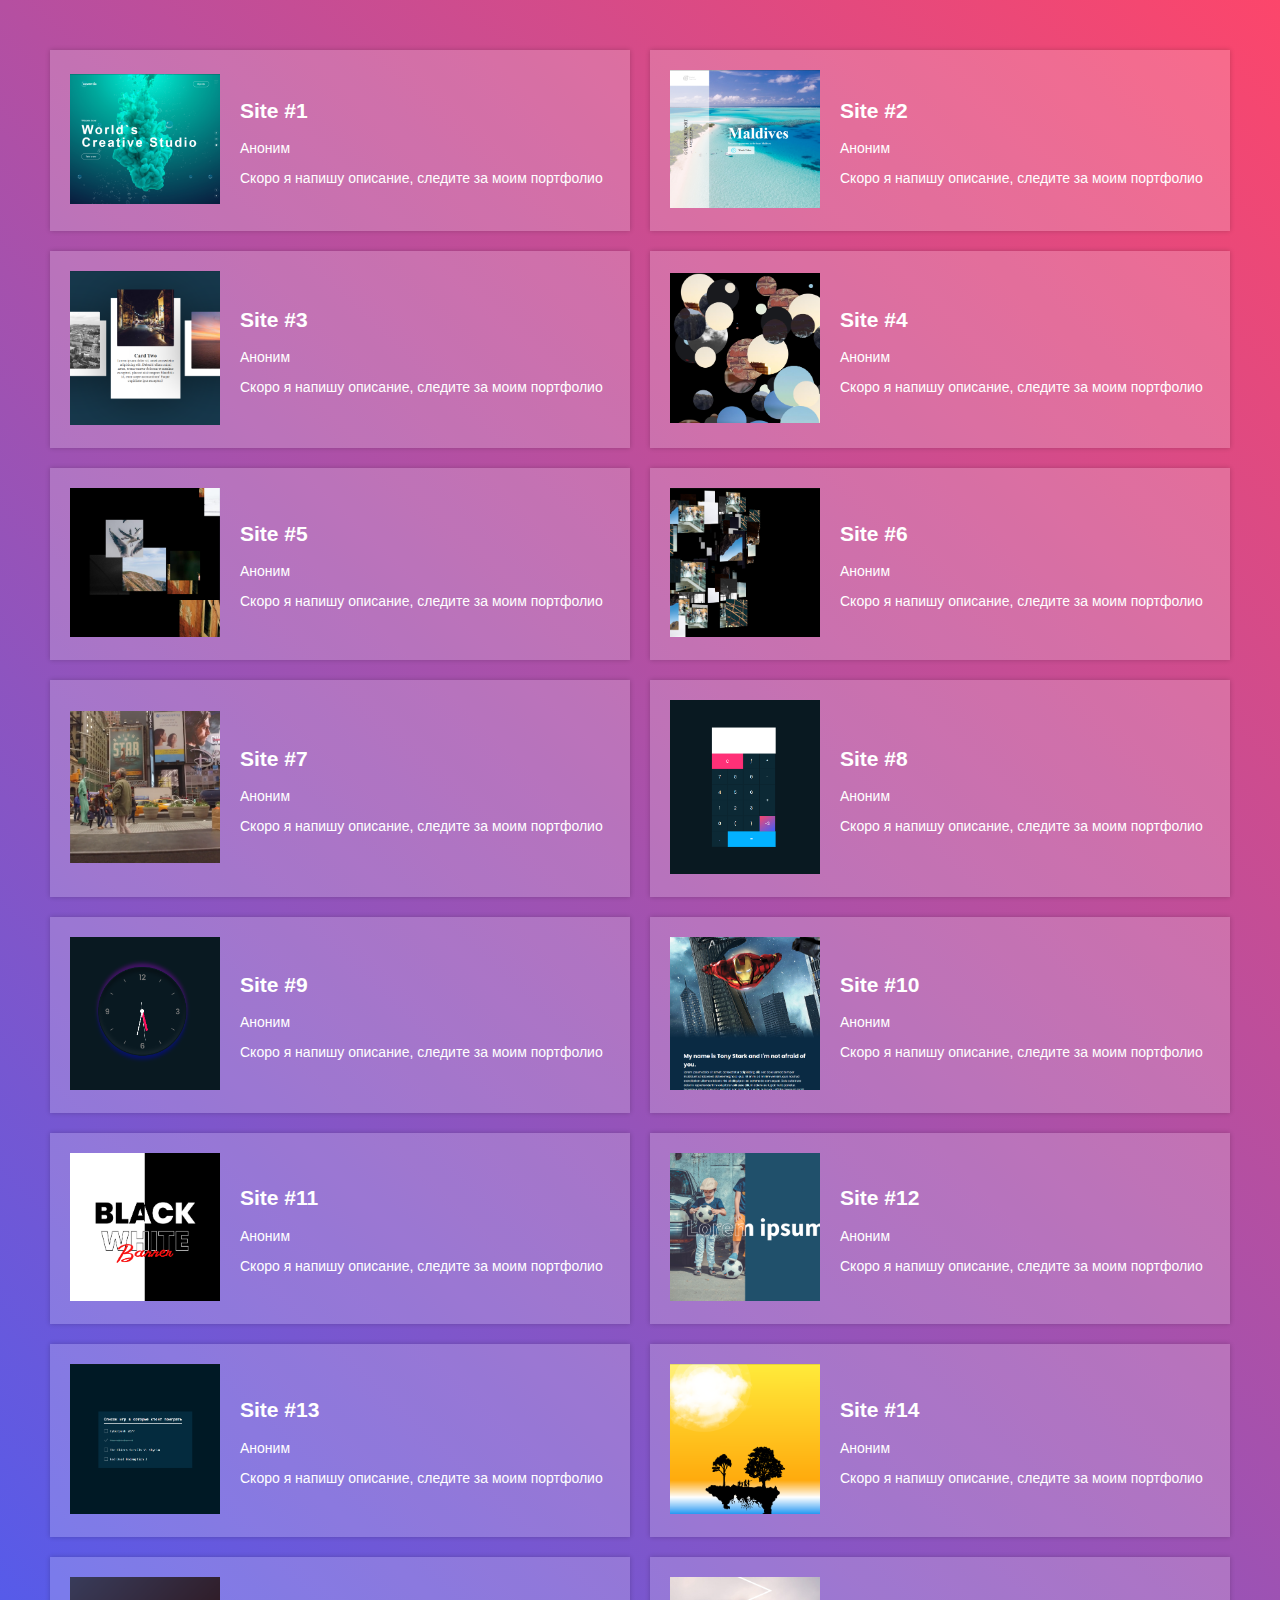
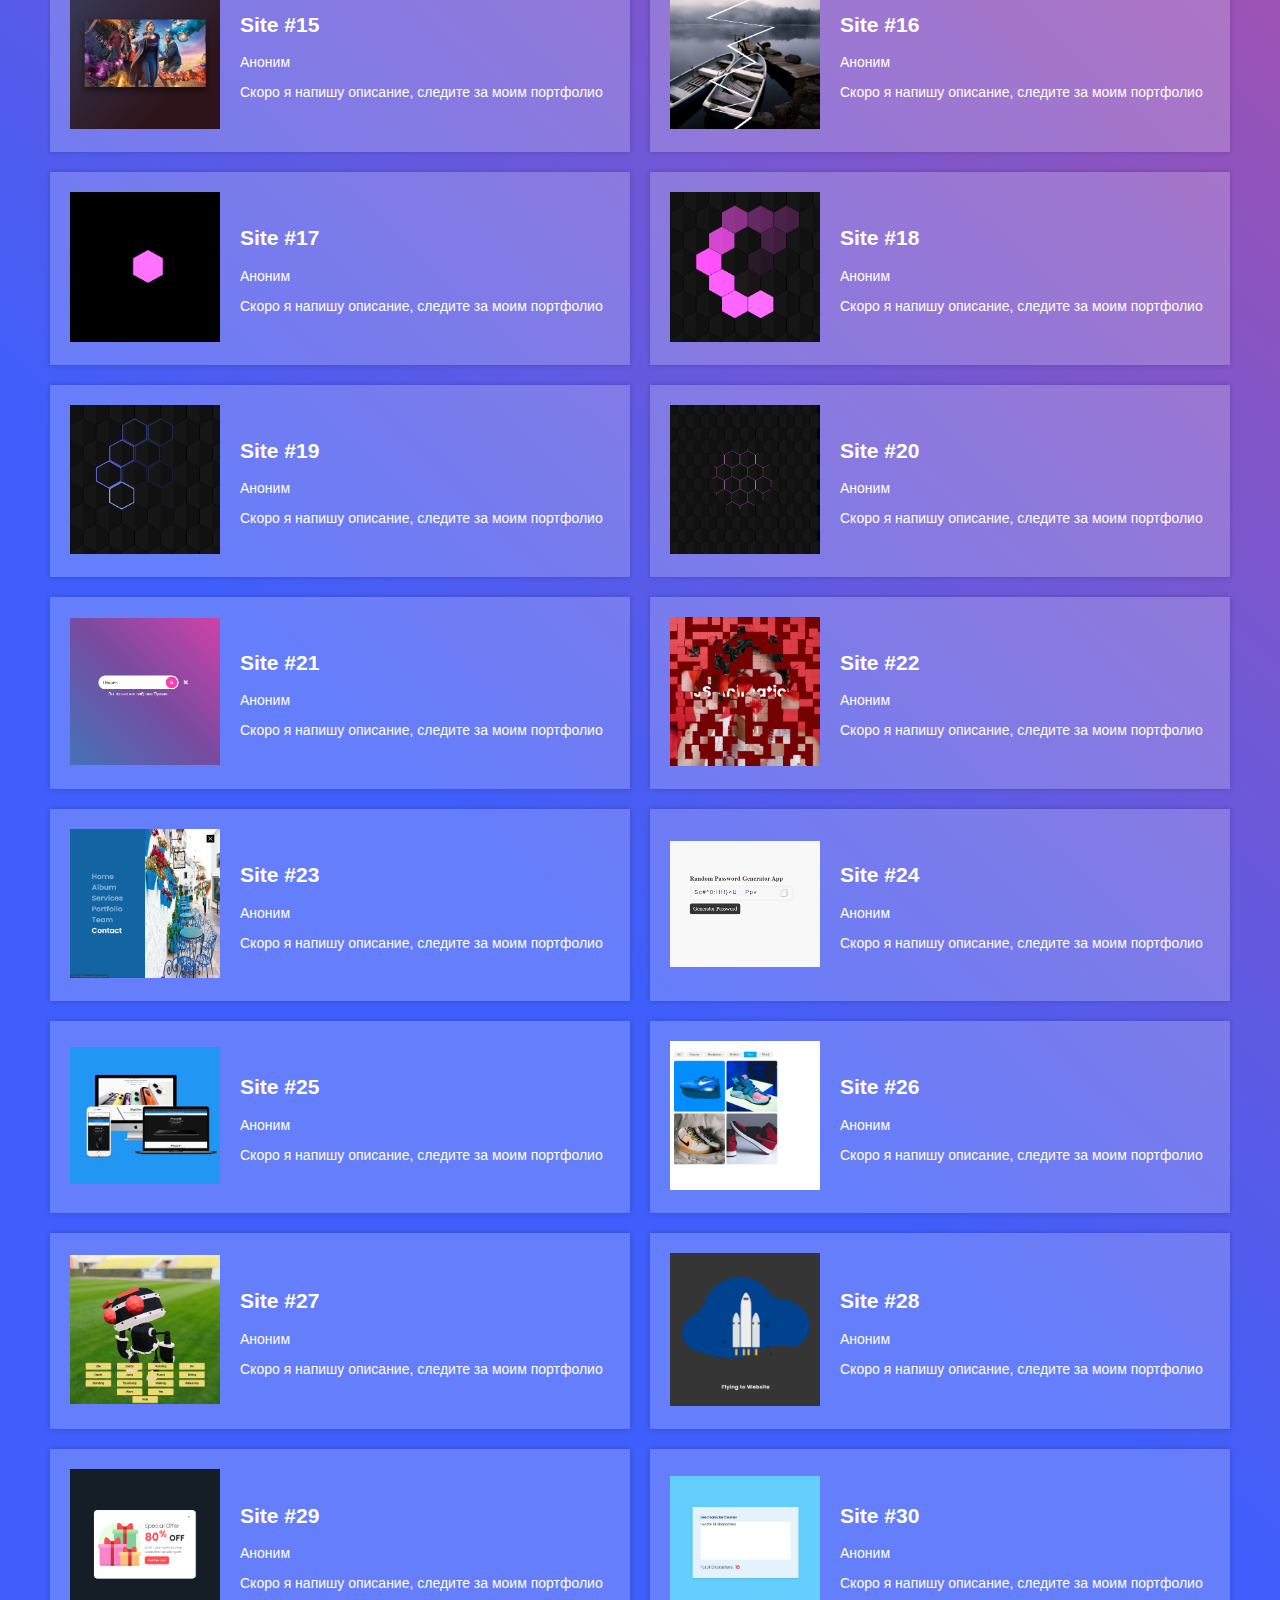
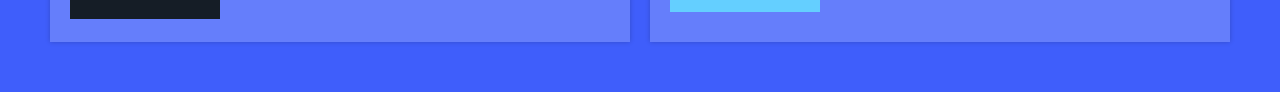
==== index.html @ b8e15a7d "Portfolio v1.0.1(you know)" ====
<!DOCTYPE html>
<html lang="en">
<head>
    <meta charset="UTF-8">
    <meta name="viewport" content="width=device-width, initial-scale=1.0">
    <title>Portfolio</title>
    <link rel="stylesheet" href="css/styleGRID.css">
    <link rel="stylesheet" href="css/style.css">
    <link rel="stylesheet" href="https://cdnjs.cloudflare.com/ajax/libs/animate.css/4.1.1/animate.min.css"/>
</head>
<body>
    <div class="albums">

        <div class="album animate__animated animate__flipInX">
            <a href="edison/site1/index.html">
                <img src="edison/site1/show.png" alt="">
            </a>
            <div class="album_details">
                <h2>Site #1</h2>
                <a href="#" target="_blank">
                    <p class="album_artist">Аноним</p>
                </a>
                <p class="album_desc">Скоро я напишу описание, следите за моим портфолио</p>
            </div>
        </div>

        <div class="album animate__animated animate__flipInX">
            <a href="edison/site2/index.html">
                <img src="edison/site2/show.png" alt="">
            </a>
            <div class="album_details">
                <h2>Site #2</h2>
                <a href="#" target="_blank">
                    <p class="album_artist">Аноним</p>
                </a>
                <p class="album_desc">Скоро я напишу описание, следите за моим портфолио</p>
            </div>
        </div>

        <div class="album animate__animated animate__flipInX">
            <a href="edison/site3/index.html">
                <img src="edison/site3/show.png" alt="">
            </a>
            <div class="album_details">
                <h2>Site #3</h2>
                <a href="#" target="_blank">
                    <p class="album_artist">Аноним</p>
                </a>
                <p class="album_desc">Скоро я напишу описание, следите за моим портфолио</p>
            </div>
        </div>

        <div class="album animate__animated animate__flipInX">
            <a href="edison/site4/index.html">
                <img src="edison/site4/show.png" alt="">
            </a>
            <div class="album_details">
                <h2>Site #4</h2>
                <a href="#" target="_blank">
                    <p class="album_artist">Аноним</p>
                </a>
                <p class="album_desc">Скоро я напишу описание, следите за моим портфолио</p>
            </div>
        </div>

        <div class="album animate__animated animate__flipInX">
            <a href="edison/site5/index.html">
                <img src="edison/site5/show.png" alt="">
            </a>
            <div class="album_details">
                <h2>Site #5</h2>
                <a href="#" target="_blank">
                    <p class="album_artist">Аноним</p>
                </a>
                <p class="album_desc">Скоро я напишу описание, следите за моим портфолио</p>
            </div>
        </div>

        <div class="album animate__animated animate__flipInX">
            <a href="edison/site6/index.html">
                <img src="edison/site6/show.png" alt="">
            </a>
            <div class="album_details">
                <h2>Site #6</h2>
                <a href="#" target="_blank">
                    <p class="album_artist">Аноним</p>
                </a>
                <p class="album_desc">Скоро я напишу описание, следите за моим портфолио</p>
            </div>
        </div>

        <div class="album animate__animated animate__flipInX">
            <a href="edison/site7/index.html">
                <img src="edison/site7/show.png" alt="">
            </a>
            <div class="album_details">
                <h2>Site #7</h2>
                <a href="#" target="_blank">
                    <p class="album_artist">Аноним</p>
                </a>
                <p class="album_desc">Скоро я напишу описание, следите за моим портфолио</p>
            </div>
        </div>

        <div class="album animate__animated animate__flipInX">
            <a href="edison/site8/index.html">
                <img src="edison/site8/show.png" alt="">
            </a>
            <div class="album_details">
                <h2>Site #8</h2>
                <a href="#" target="_blank">
                    <p class="album_artist">Аноним</p>
                </a>
                <p class="album_desc">Скоро я напишу описание, следите за моим портфолио</p>
            </div>
        </div>

        <div class="album animate__animated animate__flipInX">
            <a href="edison/site9/index.html">
                <img src="edison/site9/show.png" alt="">
            </a>
            <div class="album_details">
                <h2>Site #9</h2>
                <a href="#" target="_blank">
                    <p class="album_artist">Аноним</p>
                </a>
                <p class="album_desc">Скоро я напишу описание, следите за моим портфолио</p>
            </div>
        </div>

        <div class="album animate__animated animate__flipInX">
            <a href="edison/site10/index.html">
                <img src="edison/site10/show.png" alt="">
            </a>
            <div class="album_details">
                <h2>Site #10</h2>
                <a href="#" target="_blank">
                    <p class="album_artist">Аноним</p>
                </a>
                <p class="album_desc">Скоро я напишу описание, следите за моим портфолио</p>
            </div>
        </div>

        <div class="album animate__animated animate__flipInX">
            <a href="edison/site11/index.html">
                <img src="edison/site11/show.png" alt="">
            </a>
            <div class="album_details">
                <h2>Site #11</h2>
                <a href="#" target="_blank">
                    <p class="album_artist">Аноним</p>
                </a>
                <p class="album_desc">Скоро я напишу описание, следите за моим портфолио</p>
            </div>
        </div>

        <div class="album animate__animated animate__flipInX">
            <a href="edison/site12/index.html">
                <img src="edison/site12/show.png" alt="">
            </a>
            <div class="album_details">
                <h2>Site #12</h2>
                <a href="#" target="_blank">
                    <p class="album_artist">Аноним</p>
                </a>
                <p class="album_desc">Скоро я напишу описание, следите за моим портфолио</p>
            </div>
        </div>

        <div class="album animate__animated animate__flipInX">
            <a href="edison/site13/index.html">
                <img src="edison/site13/show.png" alt="">
            </a>
            <div class="album_details">
                <h2>Site #13</h2>
                <a href="#" target="_blank">
                    <p class="album_artist">Аноним</p>
                </a>
                <p class="album_desc">Скоро я напишу описание, следите за моим портфолио</p>
            </div>
        </div>

        <div class="album animate__animated animate__flipInX">
            <a href="edison/site14/index.html">
                <img src="edison/site14/show.png" alt="">
            </a>
            <div class="album_details">
                <h2>Site #14</h2>
                <a href="#" target="_blank">
                    <p class="album_artist">Аноним</p>
                </a>
                <p class="album_desc">Скоро я напишу описание, следите за моим портфолио</p>
            </div>
        </div>

        <div class="album animate__animated animate__flipInX">
            <a href="edison/site15/index.html">
                <img src="edison/site15/show.png" alt="">
            </a>
            <div class="album_details">
                <h2>Site #15</h2>
                <a href="#" target="_blank">
                    <p class="album_artist">Аноним</p>
                </a>
                <p class="album_desc">Скоро я напишу описание, следите за моим портфолио</p>
            </div>
        </div>

        <div class="album animate__animated animate__flipInX">
            <a href="edison/site16/index.html">
                <img src="edison/site16/show.png" alt="">
            </a>
            <div class="album_details">
                <h2>Site #16</h2>
                <a href="#" target="_blank">
                    <p class="album_artist">Аноним</p>
                </a>
                <p class="album_desc">Скоро я напишу описание, следите за моим портфолио</p>
            </div>
        </div>

        <div class="album animate__animated animate__flipInX">
            <a href="edison/site17/index.html">
                <img src="edison/site17/show.png" alt="">
            </a>
            <div class="album_details">
                <h2>Site #17</h2>
                <a href="#" target="_blank">
                    <p class="album_artist">Аноним</p>
                </a>
                <p class="album_desc">Скоро я напишу описание, следите за моим портфолио</p>
            </div>
        </div>

        <div class="album animate__animated animate__flipInX">
            <a href="edison/site18/index.html">
                <img src="edison/site18/show.png" alt="">
            </a>
            <div class="album_details">
                <h2>Site #18</h2>
                <a href="#" target="_blank">
                    <p class="album_artist">Аноним</p>
                </a>
                <p class="album_desc">Скоро я напишу описание, следите за моим портфолио</p>
            </div>
        </div>

        <div class="album animate__animated animate__flipInX">
            <a href="edison/site19/index.html">
                <img src="edison/site19/show.png" alt="">
            </a>
            <div class="album_details">
                <h2>Site #19</h2>
                <a href="#" target="_blank">
                    <p class="album_artist">Аноним</p>
                </a>
                <p class="album_desc">Скоро я напишу описание, следите за моим портфолио</p>
            </div>
        </div>

        <div class="album animate__animated animate__flipInX">
            <a href="edison/site20/index.html">
                <img src="edison/site20/show.png" alt="">
            </a>
            <div class="album_details">
                <h2>Site #20</h2>
                <a href="#" target="_blank">
                    <p class="album_artist">Аноним</p>
                </a>
                <p class="album_desc">Скоро я напишу описание, следите за моим портфолио</p>
            </div>
        </div>

        <div class="album animate__animated animate__flipInX">
            <a href="edison/site21/index.html">
                <img src="edison/site21/show.png" alt="">
            </a>
            <div class="album_details">
                <h2>Site #21</h2>
                <a href="#" target="_blank">
                    <p class="album_artist">Аноним</p>
                </a>
                <p class="album_desc">Скоро я напишу описание, следите за моим портфолио</p>
            </div>
        </div>

        <div class="album animate__animated animate__flipInX">
            <a href="edison/site22/index.html">
                <img src="edison/site22/show.png" alt="">
            </a>
            <div class="album_details">
                <h2>Site #22</h2>
                <a href="#" target="_blank">
                    <p class="album_artist">Аноним</p>
                </a>
                <p class="album_desc">Скоро я напишу описание, следите за моим портфолио</p>
            </div>
        </div>

        <div class="album animate__animated animate__flipInX">
            <a href="edison/site23/index.html">
                <img src="edison/site23/show.png" alt="">
            </a>
            <div class="album_details">
                <h2>Site #23</h2>
                <a href="#" target="_blank">
                    <p class="album_artist">Аноним</p>
                </a>
                <p class="album_desc">Скоро я напишу описание, следите за моим портфолио</p>
            </div>
        </div>

        <div class="album animate__animated animate__flipInX">
            <a href="edison/site24/index.html">
                <img src="edison/site24/show.png" alt="">
            </a>
            <div class="album_details">
                <h2>Site #24</h2>
                <a href="#" target="_blank">
                    <p class="album_artist">Аноним</p>
                </a>
                <p class="album_desc">Скоро я напишу описание, следите за моим портфолио</p>
            </div>
        </div>

        <div class="album animate__animated animate__flipInX">
            <a href="edison/site25/index.html">
                <img src="edison/site25/show.png" alt="">
            </a>
            <div class="album_details">
                <h2>Site #25</h2>
                <a href="#" target="_blank">
                    <p class="album_artist">Аноним</p>
                </a>
                <p class="album_desc">Скоро я напишу описание, следите за моим портфолио</p>
            </div>
        </div>

        <div class="album animate__animated animate__flipInX">
            <a href="edison/site26/index.html">
                <img src="edison/site26/show.png" alt="">
            </a>
            <div class="album_details">
                <h2>Site #26</h2>
                <a href="#" target="_blank">
                    <p class="album_artist">Аноним</p>
                </a>
                <p class="album_desc">Скоро я напишу описание, следите за моим портфолио</p>
            </div>
        </div>

        <div class="album animate__animated animate__flipInX">
            <a href="edison/site27/index.html">
                <img src="edison/site27/show.png" alt="">
            </a>
            <div class="album_details">
                <h2>Site #27</h2>
                <a href="#" target="_blank">
                    <p class="album_artist">Аноним</p>
                </a>
                <p class="album_desc">Скоро я напишу описание, следите за моим портфолио</p>
            </div>
        </div>

        <div class="album animate__animated animate__flipInX">
            <a href="edison/site28/index.html">
                <img src="edison/site28/show.png" alt="">
            </a>
            <div class="album_details">
                <h2>Site #28</h2>
                <a href="#" target="_blank">
                    <p class="album_artist">Аноним</p>
                </a>
                <p class="album_desc">Скоро я напишу описание, следите за моим портфолио</p>
            </div>
        </div>

        <div class="album animate__animated animate__flipInX">
            <a href="edison/site29/index.html">
                <img src="edison/site29/show.png" alt="">
            </a>
            <div class="album_details">
                <h2>Site #29</h2>
                <a href="#" target="_blank">
                    <p class="album_artist">Аноним</p>
                </a>
                <p class="album_desc">Скоро я напишу описание, следите за моим портфолио</p>
            </div>
        </div>

        <div class="album animate__animated animate__flipInX">
            <a href="edison/site30/index.html">
                <img src="edison/site30/show.png" alt="">
            </a>
            <div class="album_details">
                <h2>Site #30</h2>
                <a href="#" target="_blank">
                    <p class="album_artist">Аноним</p>
                </a>
                <p class="album_desc">Скоро я напишу описание, следите за моим портфолио</p>
            </div>
        </div>
        
    </div>
</body>
</html>
---- css/styleGRID.css ----
.albums{
    display: grid;
    grid-template-columns: repeat(auto-fit, minmax(400px, 1fr));
    grid-gap: 20px;
    
}

.album{
    display: grid;
    grid-template-columns: 150px 1fr;
    grid-gap: 20px;
    background-color: rgba(255, 255, 255, 0.2);
    box-shadow: 0px 0px 5px rgba(0, 0, 0, 0.2);
    padding: 20px;
    align-items: center;
}

.album img{
    width: 100%;
}

.album a{
    text-decoration: none;
    color: white;
}
 
@media (max-width: 640px){
    .albums{
        grid-template-columns: 1fr;
        grid-gap: 10px;
    }

    .album{
        grid-template-columns: 2fr 1fr;
        grid-gap: 10px;
        padding: 10px;
    }
}

@media (max-width: 380px){
    .albums{
        grid-gap: 5px;
    }
    .album{
        grid-template-columns: 1fr;
        grid-template-rows: 1.5fr 1fr;
        grid-gap: 5px;
        padding: 5px;
        text-align: center;
    }
    body{
        margin: 20px !important;
    }
    
}
---- css/style.css ----
html{
    font-size: 14px;
    font-weight: 300;
    font-family: -apple-system, BlinkMacSystemFont, 'Segoe UI', Roboto, Oxygen, Ubuntu, Cantarell, 'Open Sans', 'Helvetica Neue', sans-serif;
    color: white;
}

body{
    background: rgb(63,94,251);
    background: linear-gradient(43deg, rgba(63,94,251,1) 29%, rgba(252,70,107,1) 100%);
    margin: 50px;
    min-height: 100vh;
}
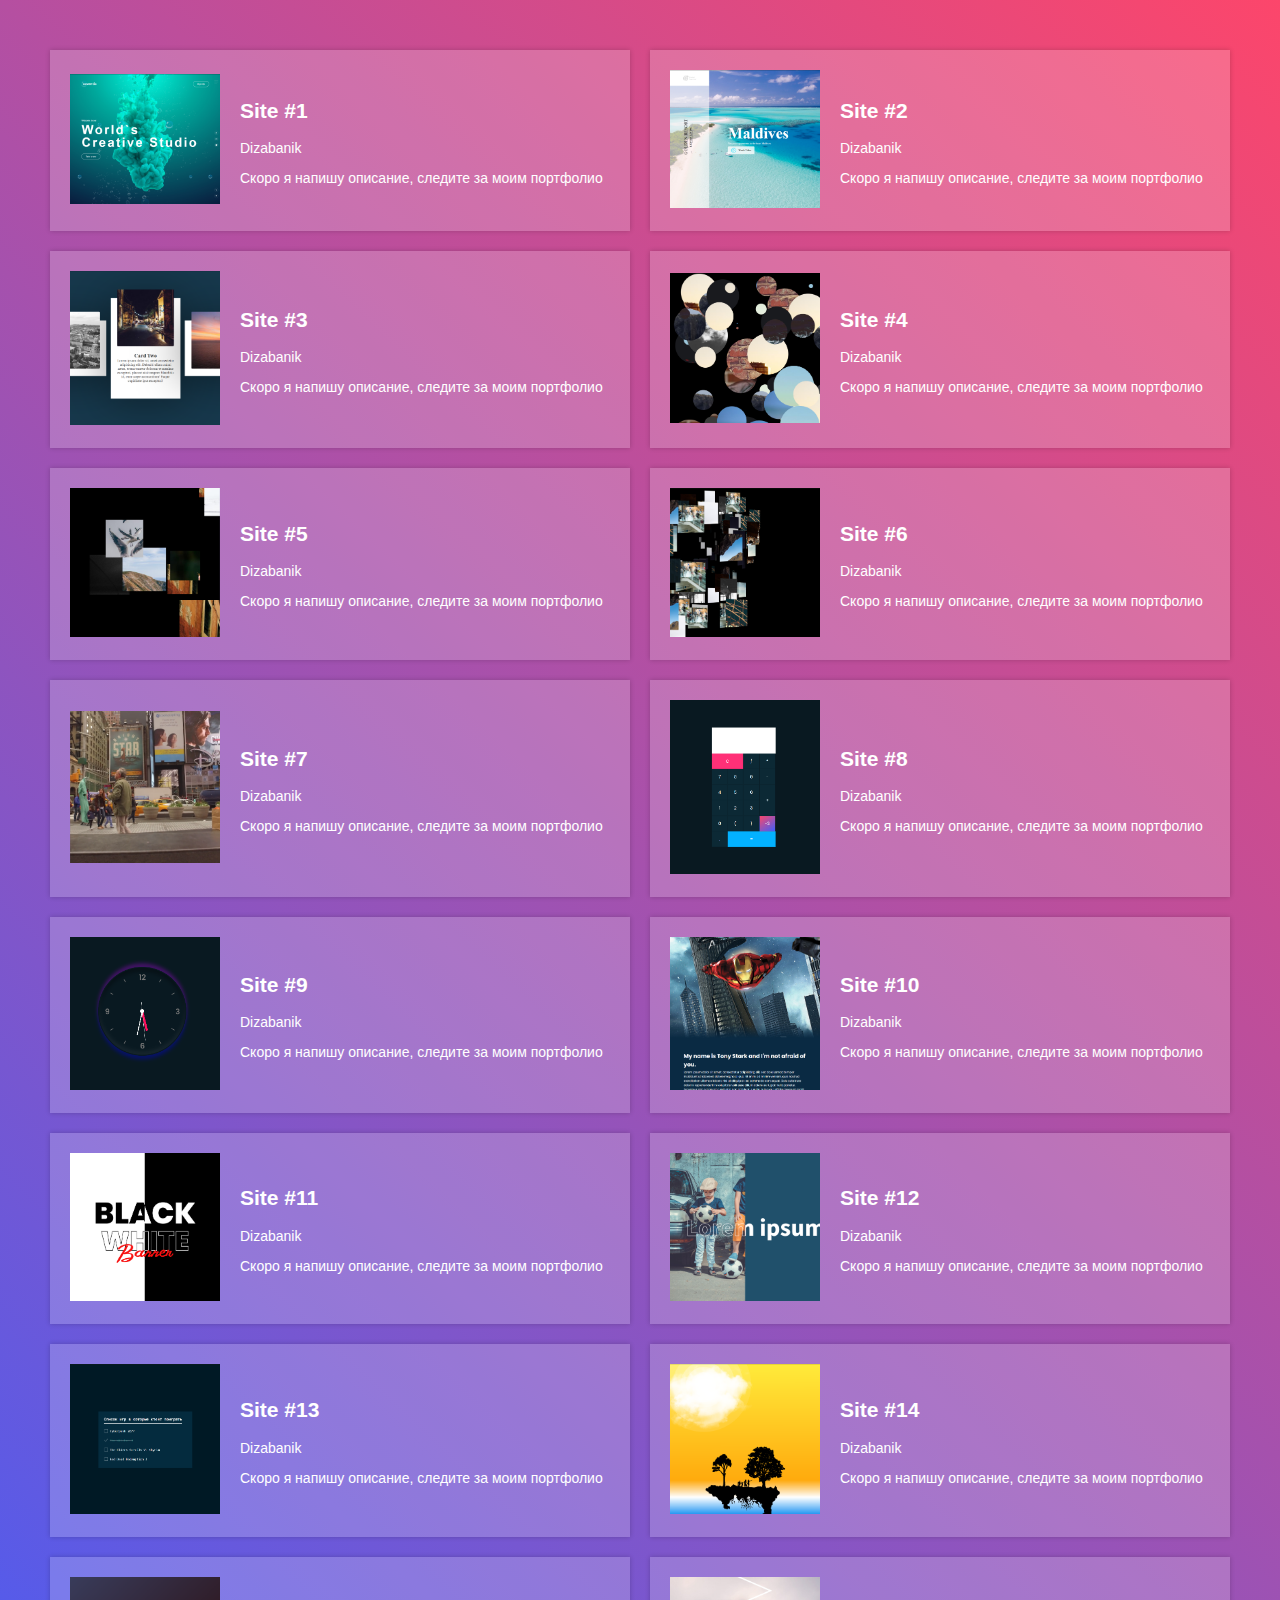
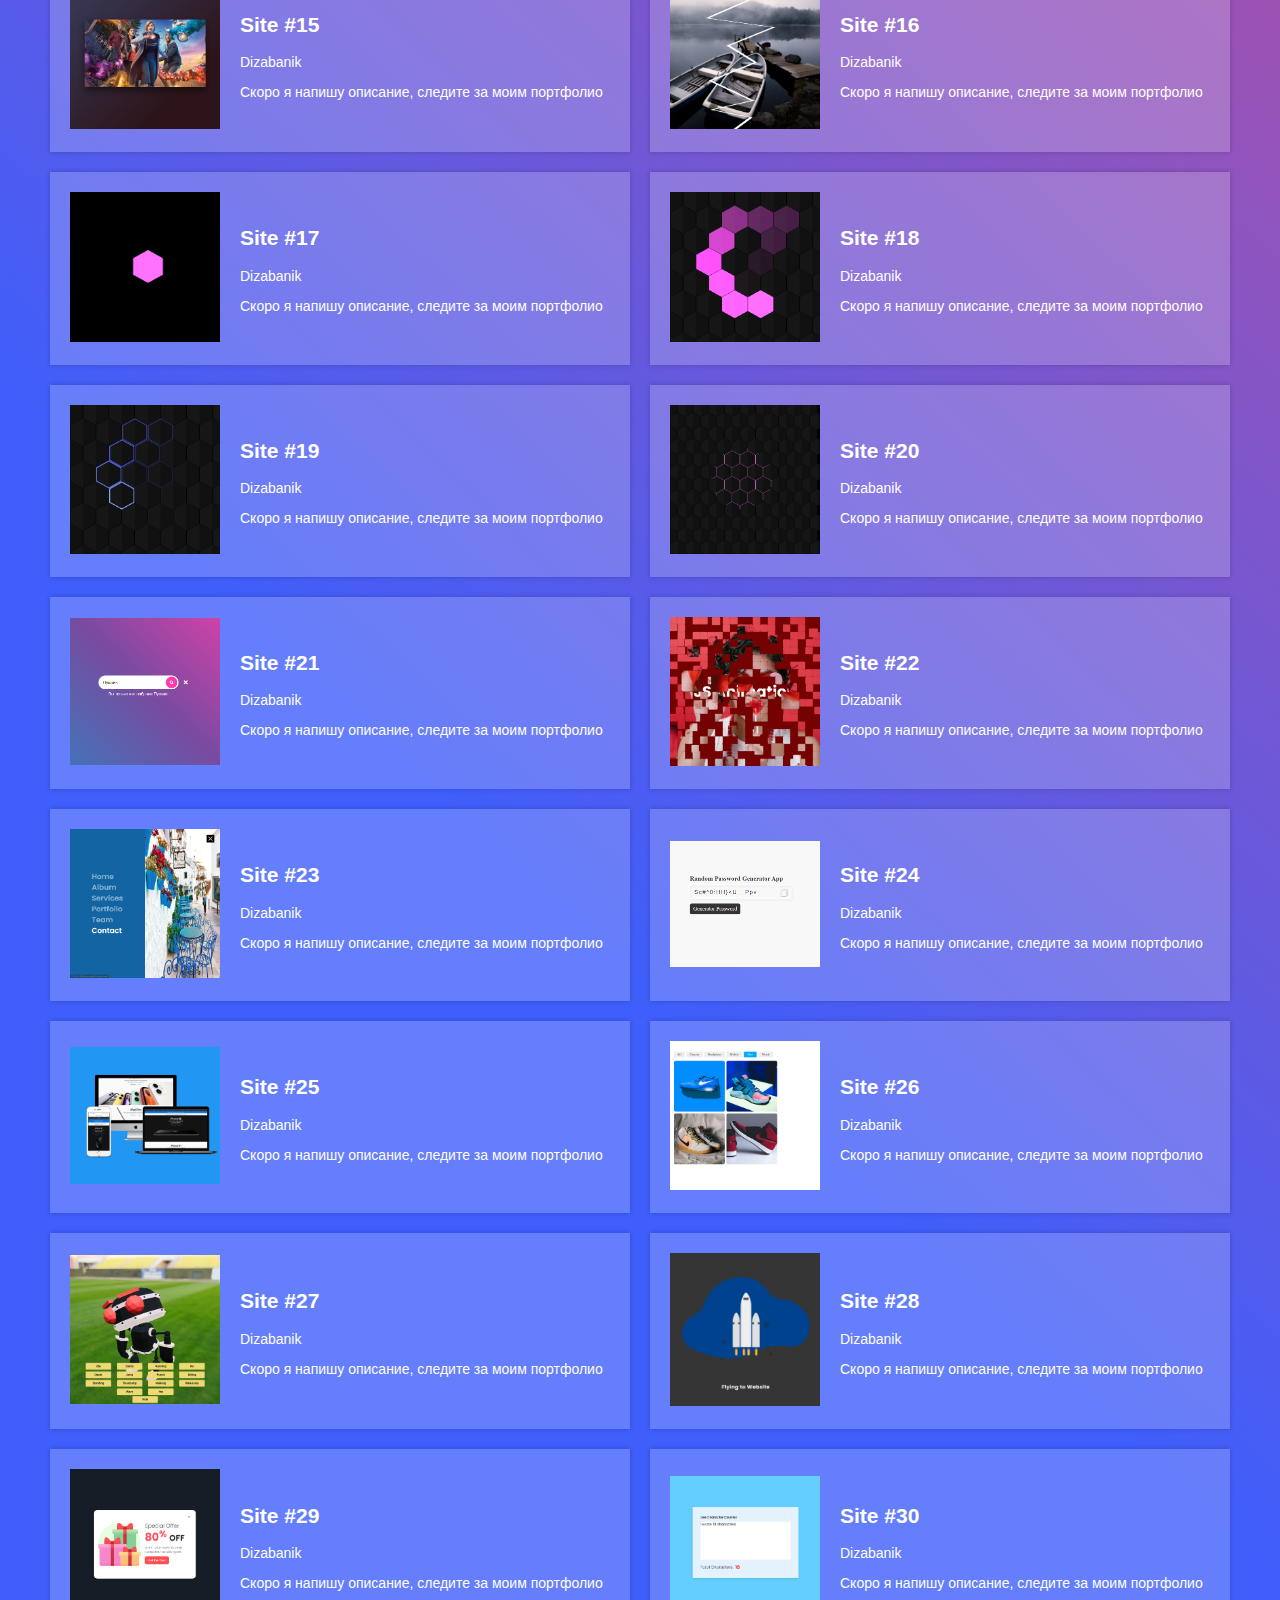
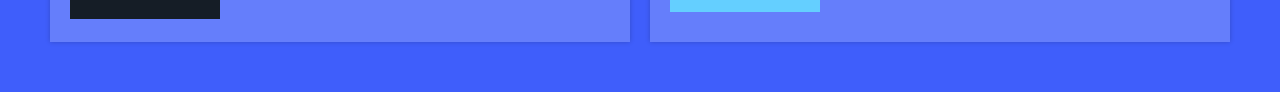
==== commit 0f46c071: "Changed name and user link" ====
--- a/index.html
+++ b/index.html
@@ -17,8 +17,8 @@
             </a>
             <div class="album_details">
                 <h2>Site #1</h2>
-                <a href="#" target="_blank">
-                    <p class="album_artist">Аноним</p>
+                <a href="https://t.me/dizabanik_games" target="_blank">
+                    <p class="album_artist">Dizabanik</p>
                 </a>
                 <p class="album_desc">Скоро я напишу описание, следите за моим портфолио</p>
             </div>
@@ -30,8 +30,8 @@
             </a>
             <div class="album_details">
                 <h2>Site #2</h2>
-                <a href="#" target="_blank">
-                    <p class="album_artist">Аноним</p>
+                <a href="https://t.me/dizabanik_games" target="_blank">
+                    <p class="album_artist">Dizabanik</p>
                 </a>
                 <p class="album_desc">Скоро я напишу описание, следите за моим портфолио</p>
             </div>
@@ -43,8 +43,8 @@
             </a>
             <div class="album_details">
                 <h2>Site #3</h2>
-                <a href="#" target="_blank">
-                    <p class="album_artist">Аноним</p>
+                <a href="https://t.me/dizabanik_games" target="_blank">
+                    <p class="album_artist">Dizabanik</p>
                 </a>
                 <p class="album_desc">Скоро я напишу описание, следите за моим портфолио</p>
             </div>
@@ -56,8 +56,8 @@
             </a>
             <div class="album_details">
                 <h2>Site #4</h2>
-                <a href="#" target="_blank">
-                    <p class="album_artist">Аноним</p>
+                <a href="https://t.me/dizabanik_games" target="_blank">
+                    <p class="album_artist">Dizabanik</p>
                 </a>
                 <p class="album_desc">Скоро я напишу описание, следите за моим портфолио</p>
             </div>
@@ -69,8 +69,8 @@
             </a>
             <div class="album_details">
                 <h2>Site #5</h2>
-                <a href="#" target="_blank">
-                    <p class="album_artist">Аноним</p>
+                <a href="https://t.me/dizabanik_games" target="_blank">
+                    <p class="album_artist">Dizabanik</p>
                 </a>
                 <p class="album_desc">Скоро я напишу описание, следите за моим портфолио</p>
             </div>
@@ -82,8 +82,8 @@
             </a>
             <div class="album_details">
                 <h2>Site #6</h2>
-                <a href="#" target="_blank">
-                    <p class="album_artist">Аноним</p>
+                <a href="https://t.me/dizabanik_games" target="_blank">
+                    <p class="album_artist">Dizabanik</p>
                 </a>
                 <p class="album_desc">Скоро я напишу описание, следите за моим портфолио</p>
             </div>
@@ -95,8 +95,8 @@
             </a>
             <div class="album_details">
                 <h2>Site #7</h2>
-                <a href="#" target="_blank">
-                    <p class="album_artist">Аноним</p>
+                <a href="https://t.me/dizabanik_games" target="_blank">
+                    <p class="album_artist">Dizabanik</p>
                 </a>
                 <p class="album_desc">Скоро я напишу описание, следите за моим портфолио</p>
             </div>
@@ -108,8 +108,8 @@
             </a>
             <div class="album_details">
                 <h2>Site #8</h2>
-                <a href="#" target="_blank">
-                    <p class="album_artist">Аноним</p>
+                <a href="https://t.me/dizabanik_games" target="_blank">
+                    <p class="album_artist">Dizabanik</p>
                 </a>
                 <p class="album_desc">Скоро я напишу описание, следите за моим портфолио</p>
             </div>
@@ -121,8 +121,8 @@
             </a>
             <div class="album_details">
                 <h2>Site #9</h2>
-                <a href="#" target="_blank">
-                    <p class="album_artist">Аноним</p>
+                <a href="https://t.me/dizabanik_games" target="_blank">
+                    <p class="album_artist">Dizabanik</p>
                 </a>
                 <p class="album_desc">Скоро я напишу описание, следите за моим портфолио</p>
             </div>
@@ -134,8 +134,8 @@
             </a>
             <div class="album_details">
                 <h2>Site #10</h2>
-                <a href="#" target="_blank">
-                    <p class="album_artist">Аноним</p>
+                <a href="https://t.me/dizabanik_games" target="_blank">
+                    <p class="album_artist">Dizabanik</p>
                 </a>
                 <p class="album_desc">Скоро я напишу описание, следите за моим портфолио</p>
             </div>
@@ -147,8 +147,8 @@
             </a>
             <div class="album_details">
                 <h2>Site #11</h2>
-                <a href="#" target="_blank">
-                    <p class="album_artist">Аноним</p>
+                <a href="https://t.me/dizabanik_games" target="_blank">
+                    <p class="album_artist">Dizabanik</p>
                 </a>
                 <p class="album_desc">Скоро я напишу описание, следите за моим портфолио</p>
             </div>
@@ -160,8 +160,8 @@
             </a>
             <div class="album_details">
                 <h2>Site #12</h2>
-                <a href="#" target="_blank">
-                    <p class="album_artist">Аноним</p>
+                <a href="https://t.me/dizabanik_games" target="_blank">
+                    <p class="album_artist">Dizabanik</p>
                 </a>
                 <p class="album_desc">Скоро я напишу описание, следите за моим портфолио</p>
             </div>
@@ -173,8 +173,8 @@
             </a>
             <div class="album_details">
                 <h2>Site #13</h2>
-                <a href="#" target="_blank">
-                    <p class="album_artist">Аноним</p>
+                <a href="https://t.me/dizabanik_games" target="_blank">
+                    <p class="album_artist">Dizabanik</p>
                 </a>
                 <p class="album_desc">Скоро я напишу описание, следите за моим портфолио</p>
             </div>
@@ -186,8 +186,8 @@
             </a>
             <div class="album_details">
                 <h2>Site #14</h2>
-                <a href="#" target="_blank">
-                    <p class="album_artist">Аноним</p>
+                <a href="https://t.me/dizabanik_games" target="_blank">
+                    <p class="album_artist">Dizabanik</p>
                 </a>
                 <p class="album_desc">Скоро я напишу описание, следите за моим портфолио</p>
             </div>
@@ -199,8 +199,8 @@
             </a>
             <div class="album_details">
                 <h2>Site #15</h2>
-                <a href="#" target="_blank">
-                    <p class="album_artist">Аноним</p>
+                <a href="https://t.me/dizabanik_games" target="_blank">
+                    <p class="album_artist">Dizabanik</p>
                 </a>
                 <p class="album_desc">Скоро я напишу описание, следите за моим портфолио</p>
             </div>
@@ -212,8 +212,8 @@
             </a>
             <div class="album_details">
                 <h2>Site #16</h2>
-                <a href="#" target="_blank">
-                    <p class="album_artist">Аноним</p>
+                <a href="https://t.me/dizabanik_games" target="_blank">
+                    <p class="album_artist">Dizabanik</p>
                 </a>
                 <p class="album_desc">Скоро я напишу описание, следите за моим портфолио</p>
             </div>
@@ -225,8 +225,8 @@
             </a>
             <div class="album_details">
                 <h2>Site #17</h2>
-                <a href="#" target="_blank">
-                    <p class="album_artist">Аноним</p>
+                <a href="https://t.me/dizabanik_games" target="_blank">
+                    <p class="album_artist">Dizabanik</p>
                 </a>
                 <p class="album_desc">Скоро я напишу описание, следите за моим портфолио</p>
             </div>
@@ -238,8 +238,8 @@
             </a>
             <div class="album_details">
                 <h2>Site #18</h2>
-                <a href="#" target="_blank">
-                    <p class="album_artist">Аноним</p>
+                <a href="https://t.me/dizabanik_games" target="_blank">
+                    <p class="album_artist">Dizabanik</p>
                 </a>
                 <p class="album_desc">Скоро я напишу описание, следите за моим портфолио</p>
             </div>
@@ -251,8 +251,8 @@
             </a>
             <div class="album_details">
                 <h2>Site #19</h2>
-                <a href="#" target="_blank">
-                    <p class="album_artist">Аноним</p>
+                <a href="https://t.me/dizabanik_games" target="_blank">
+                    <p class="album_artist">Dizabanik</p>
                 </a>
                 <p class="album_desc">Скоро я напишу описание, следите за моим портфолио</p>
             </div>
@@ -264,8 +264,8 @@
             </a>
             <div class="album_details">
                 <h2>Site #20</h2>
-                <a href="#" target="_blank">
-                    <p class="album_artist">Аноним</p>
+                <a href="https://t.me/dizabanik_games" target="_blank">
+                    <p class="album_artist">Dizabanik</p>
                 </a>
                 <p class="album_desc">Скоро я напишу описание, следите за моим портфолио</p>
             </div>
@@ -277,8 +277,8 @@
             </a>
             <div class="album_details">
                 <h2>Site #21</h2>
-                <a href="#" target="_blank">
-                    <p class="album_artist">Аноним</p>
+                <a href="https://t.me/dizabanik_games" target="_blank">
+                    <p class="album_artist">Dizabanik</p>
                 </a>
                 <p class="album_desc">Скоро я напишу описание, следите за моим портфолио</p>
             </div>
@@ -290,8 +290,8 @@
             </a>
             <div class="album_details">
                 <h2>Site #22</h2>
-                <a href="#" target="_blank">
-                    <p class="album_artist">Аноним</p>
+                <a href="https://t.me/dizabanik_games" target="_blank">
+                    <p class="album_artist">Dizabanik</p>
                 </a>
                 <p class="album_desc">Скоро я напишу описание, следите за моим портфолио</p>
             </div>
@@ -303,8 +303,8 @@
             </a>
             <div class="album_details">
                 <h2>Site #23</h2>
-                <a href="#" target="_blank">
-                    <p class="album_artist">Аноним</p>
+                <a href="https://t.me/dizabanik_games" target="_blank">
+                    <p class="album_artist">Dizabanik</p>
                 </a>
                 <p class="album_desc">Скоро я напишу описание, следите за моим портфолио</p>
             </div>
@@ -316,8 +316,8 @@
             </a>
             <div class="album_details">
                 <h2>Site #24</h2>
-                <a href="#" target="_blank">
-                    <p class="album_artist">Аноним</p>
+                <a href="https://t.me/dizabanik_games" target="_blank">
+                    <p class="album_artist">Dizabanik</p>
                 </a>
                 <p class="album_desc">Скоро я напишу описание, следите за моим портфолио</p>
             </div>
@@ -329,8 +329,8 @@
             </a>
             <div class="album_details">
                 <h2>Site #25</h2>
-                <a href="#" target="_blank">
-                    <p class="album_artist">Аноним</p>
+                <a href="https://t.me/dizabanik_games" target="_blank">
+                    <p class="album_artist">Dizabanik</p>
                 </a>
                 <p class="album_desc">Скоро я напишу описание, следите за моим портфолио</p>
             </div>
@@ -342,8 +342,8 @@
             </a>
             <div class="album_details">
                 <h2>Site #26</h2>
-                <a href="#" target="_blank">
-                    <p class="album_artist">Аноним</p>
+                <a href="https://t.me/dizabanik_games" target="_blank">
+                    <p class="album_artist">Dizabanik</p>
                 </a>
                 <p class="album_desc">Скоро я напишу описание, следите за моим портфолио</p>
             </div>
@@ -355,8 +355,8 @@
             </a>
             <div class="album_details">
                 <h2>Site #27</h2>
-                <a href="#" target="_blank">
-                    <p class="album_artist">Аноним</p>
+                <a href="https://t.me/dizabanik_games" target="_blank">
+                    <p class="album_artist">Dizabanik</p>
                 </a>
                 <p class="album_desc">Скоро я напишу описание, следите за моим портфолио</p>
             </div>
@@ -368,8 +368,8 @@
             </a>
             <div class="album_details">
                 <h2>Site #28</h2>
-                <a href="#" target="_blank">
-                    <p class="album_artist">Аноним</p>
+                <a href="https://t.me/dizabanik_games" target="_blank">
+                    <p class="album_artist">Dizabanik</p>
                 </a>
                 <p class="album_desc">Скоро я напишу описание, следите за моим портфолио</p>
             </div>
@@ -381,8 +381,8 @@
             </a>
             <div class="album_details">
                 <h2>Site #29</h2>
-                <a href="#" target="_blank">
-                    <p class="album_artist">Аноним</p>
+                <a href="https://t.me/dizabanik_games" target="_blank">
+                    <p class="album_artist">Dizabanik</p>
                 </a>
                 <p class="album_desc">Скоро я напишу описание, следите за моим портфолио</p>
             </div>
@@ -394,8 +394,8 @@
             </a>
             <div class="album_details">
                 <h2>Site #30</h2>
-                <a href="#" target="_blank">
-                    <p class="album_artist">Аноним</p>
+                <a href="https://t.me/dizabanik_games" target="_blank">
+                    <p class="album_artist">Dizabanik</p>
                 </a>
                 <p class="album_desc">Скоро я напишу описание, следите за моим портфолио</p>
             </div>
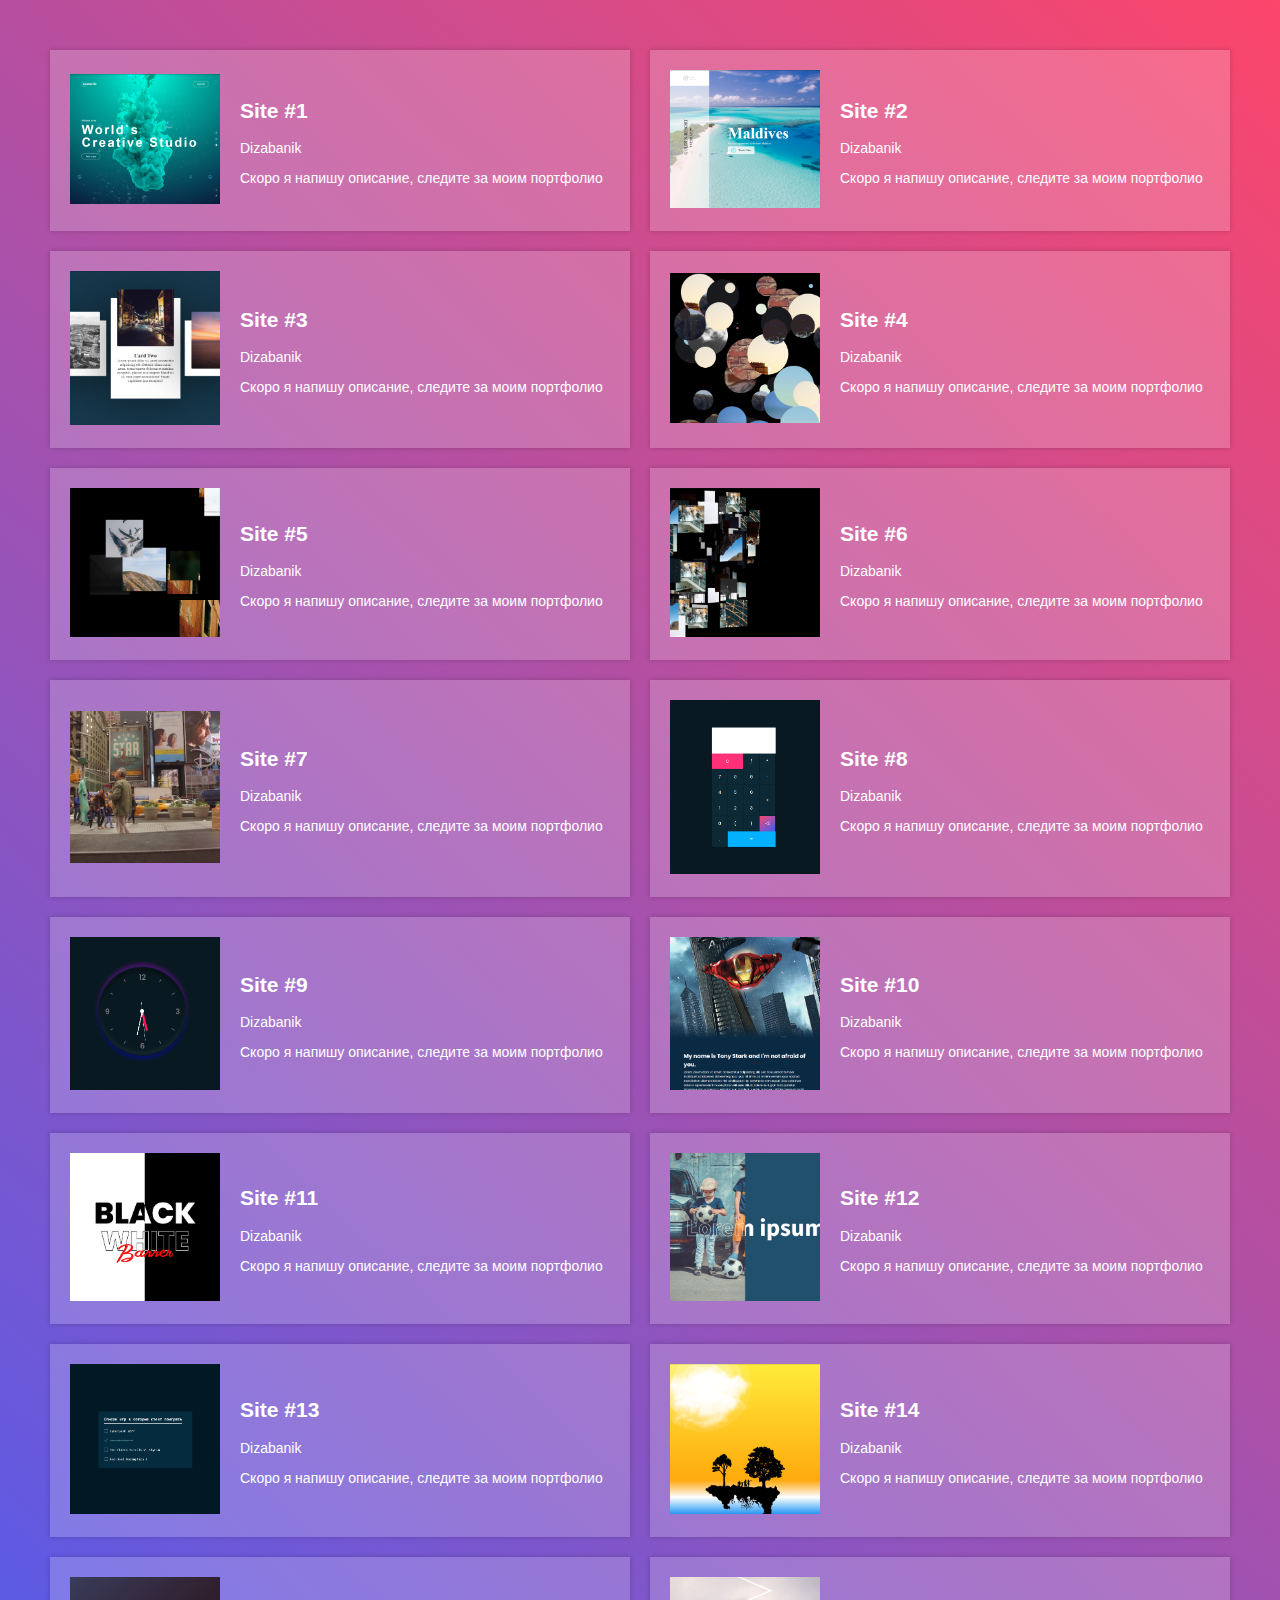
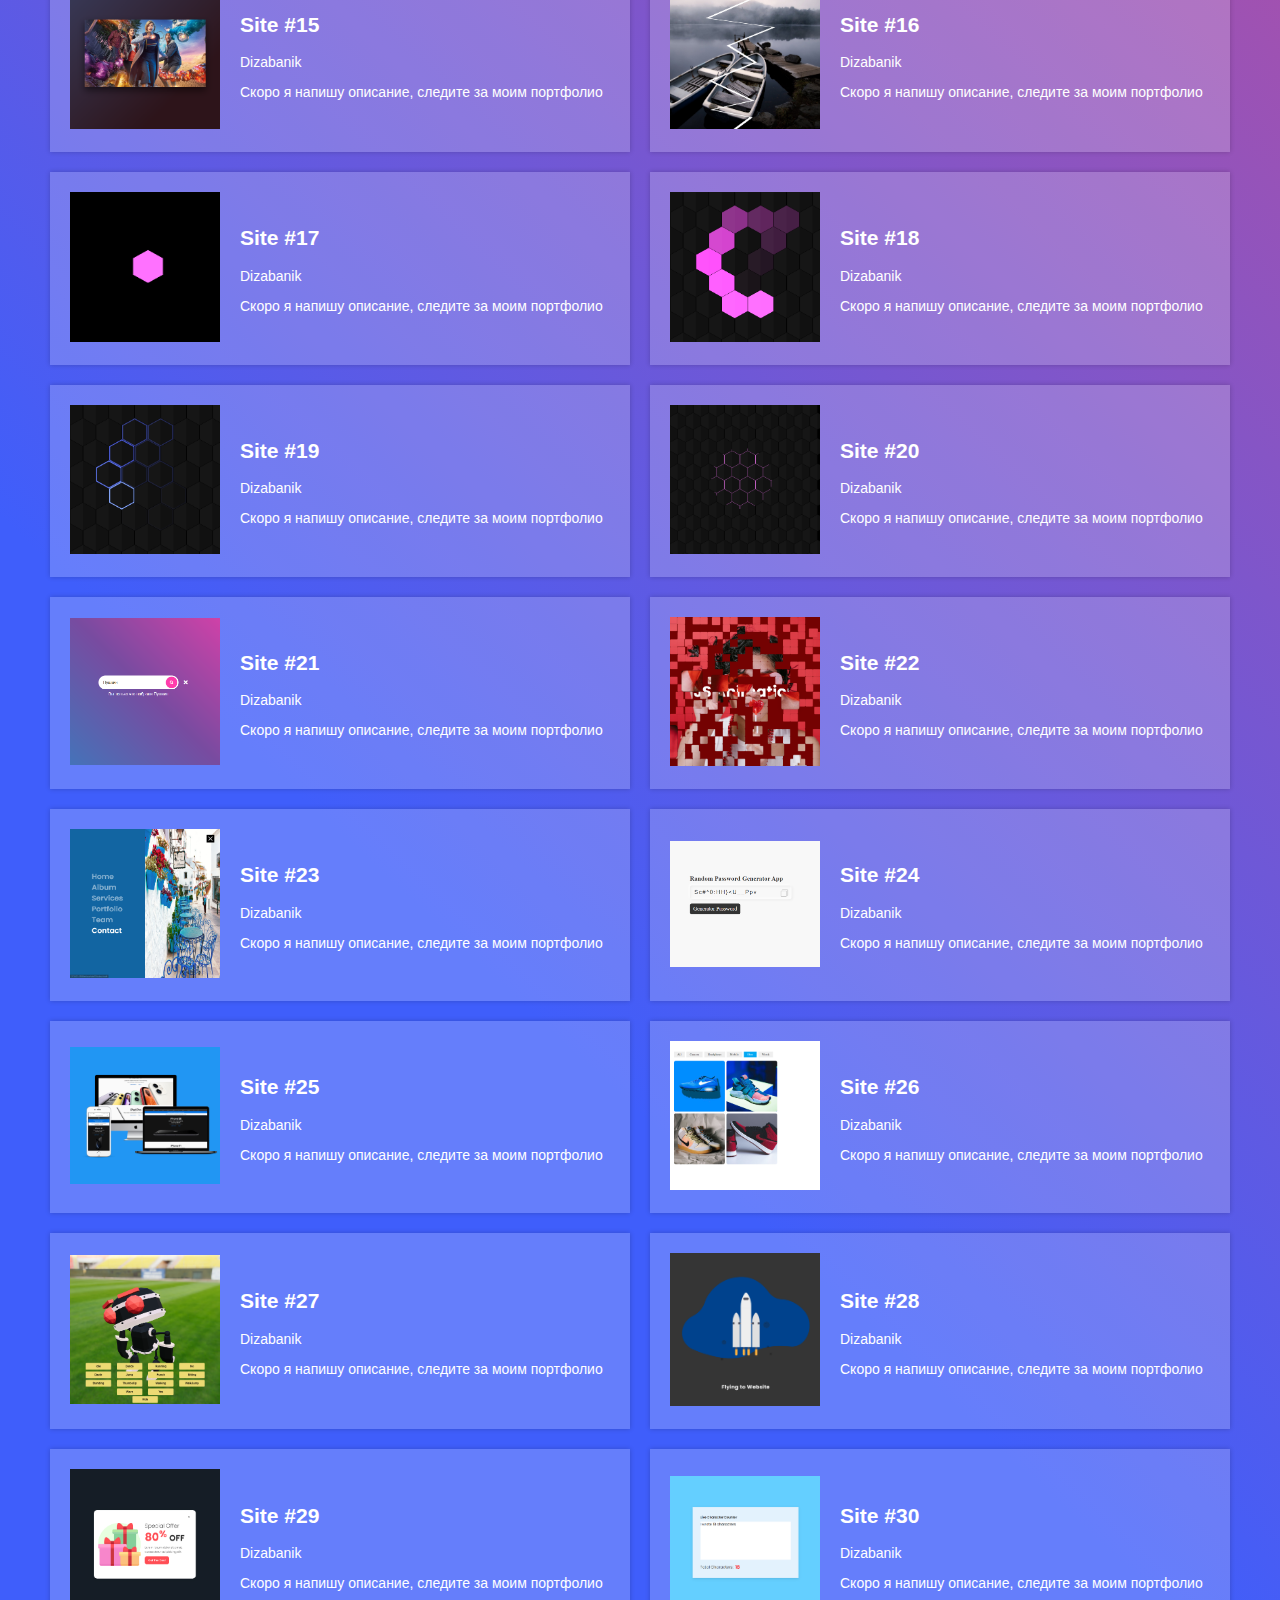
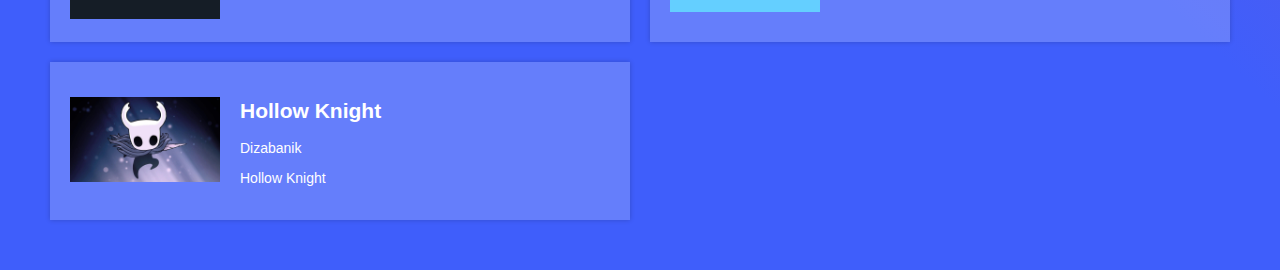
==== commit 9dae6dd9: "New Sites" ====
--- a/index.html
+++ b/index.html
@@ -400,6 +400,18 @@
                 <p class="album_desc">Скоро я напишу описание, следите за моим портфолио</p>
             </div>
         </div>
+        <div class="album animate__animated animate__flipInX">
+            <a href="edison/site31/index.html">
+                <img src="edison/site31/1570459831.jpg" alt="">
+            </a>
+            <div class="album_details">
+                <h2>Hollow Knight</h2>
+                <a href="https://t.me/dizabanik_games" target="_blank">
+                    <p class="album_artist">Dizabanik</p>
+                </a>
+                <p class="album_desc">Hollow Knight</p>
+            </div>
+        </div>
         
     </div>
 </body>
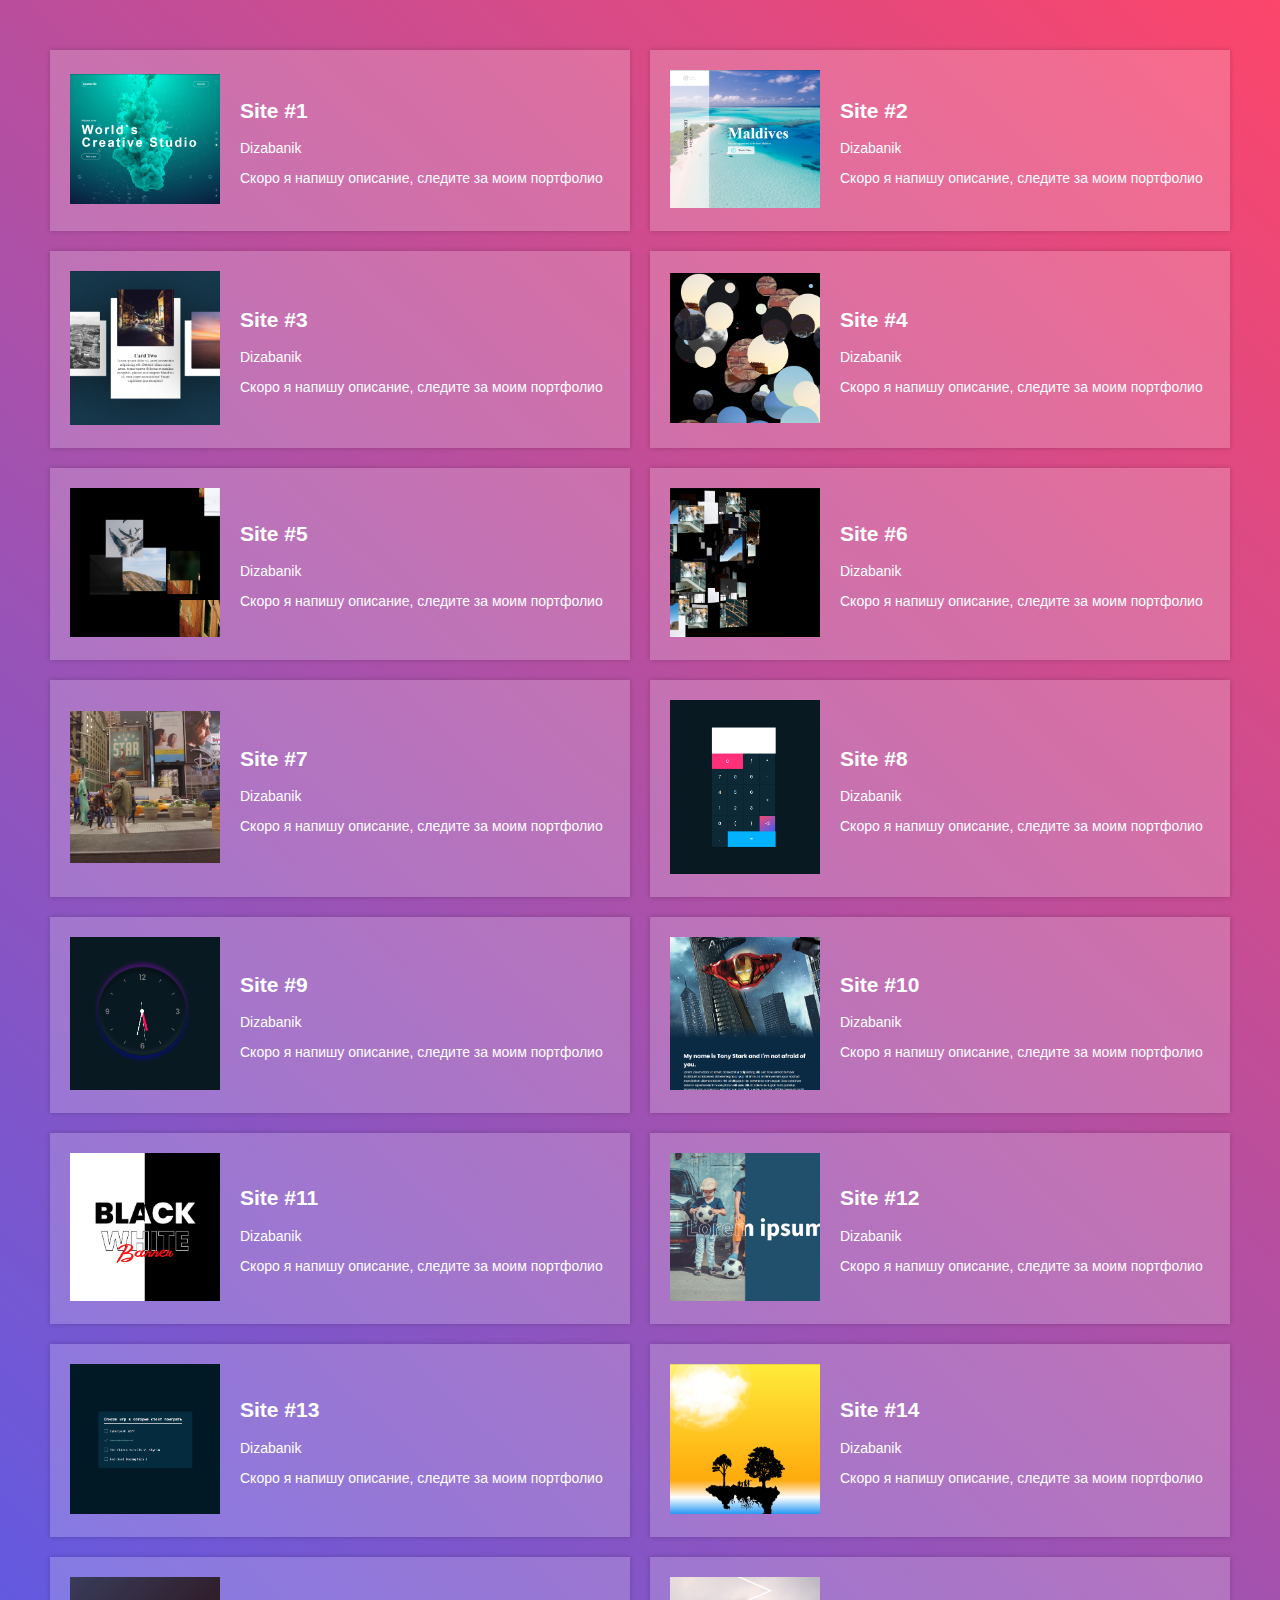
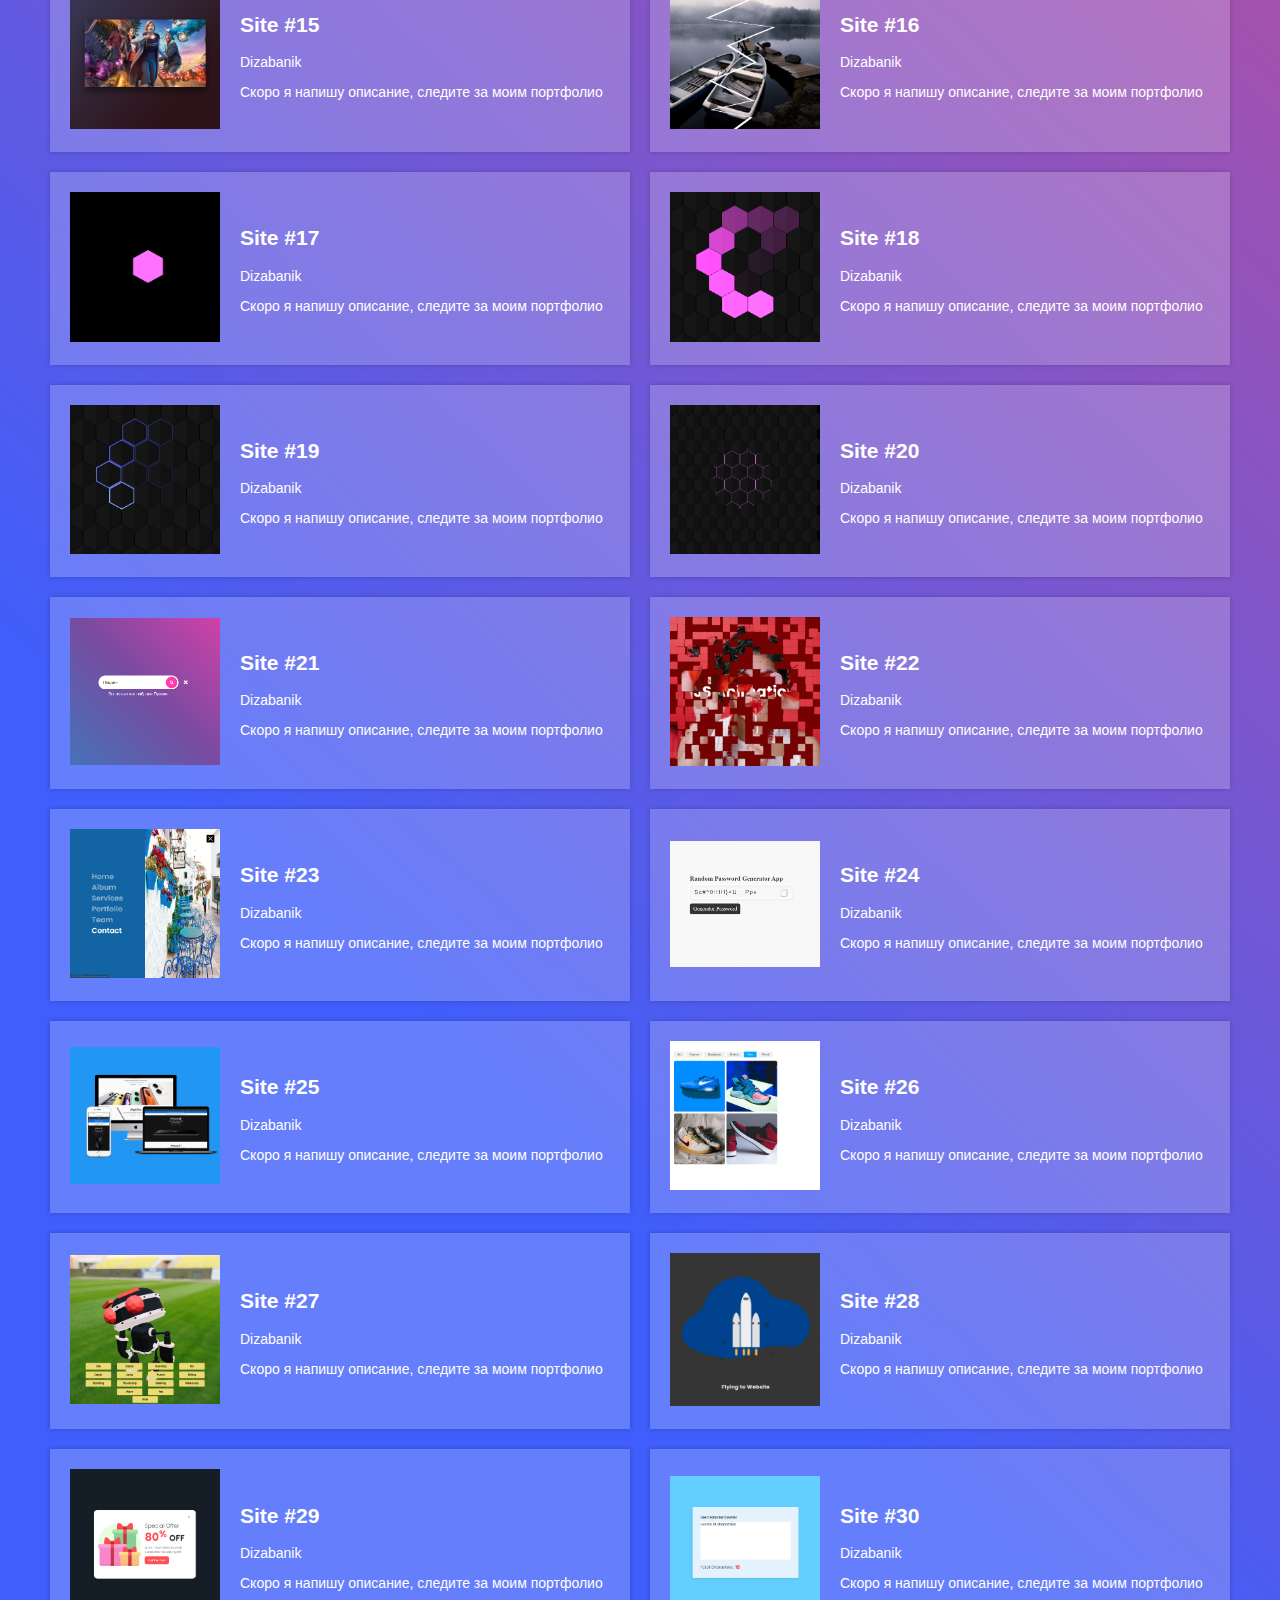
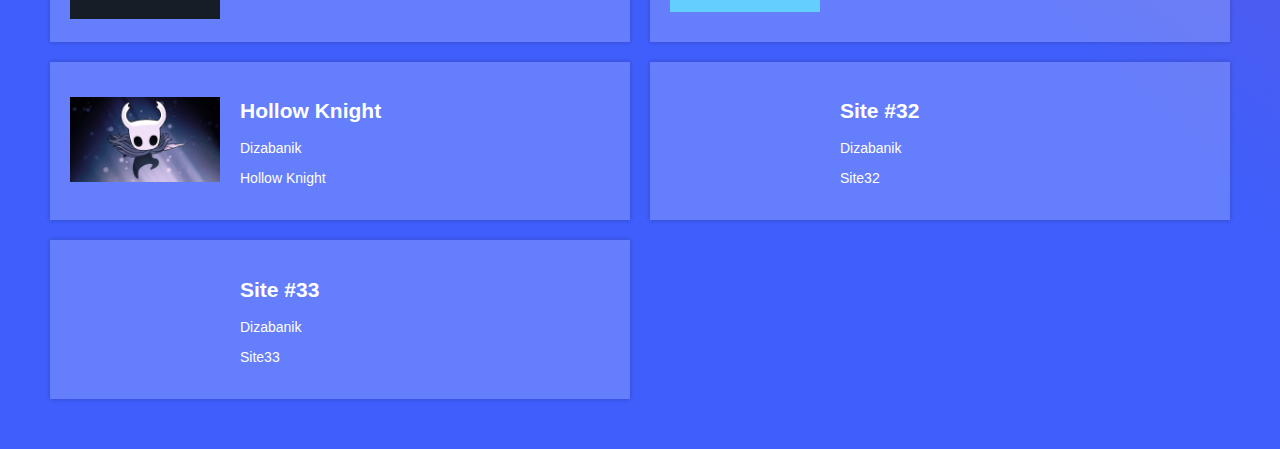
==== commit 5ccf19c8: "New222" ====
--- a/index.html
+++ b/index.html
@@ -412,6 +412,30 @@
                 <p class="album_desc">Hollow Knight</p>
             </div>
         </div>
+        <div class="album animate__animated animate__flipInX">
+            <a href="edison/site32/index.html">
+                
+            </a>
+            <div class="album_details">
+                <h2>Site #32</h2>
+                <a href="https://t.me/dizabanik_games" target="_blank">
+                    <p class="album_artist">Dizabanik</p>
+                </a>
+                <p class="album_desc">Site32</p>
+            </div>
+        </div>
+        <div class="album animate__animated animate__flipInX">
+            <a href="edison/site33/index.html">
+                
+            </a>
+            <div class="album_details">
+                <h2>Site #33</h2>
+                <a href="https://t.me/dizabanik_games" target="_blank">
+                    <p class="album_artist">Dizabanik</p>
+                </a>
+                <p class="album_desc">Site33</p>
+            </div>
+        </div>
         
     </div>
 </body>
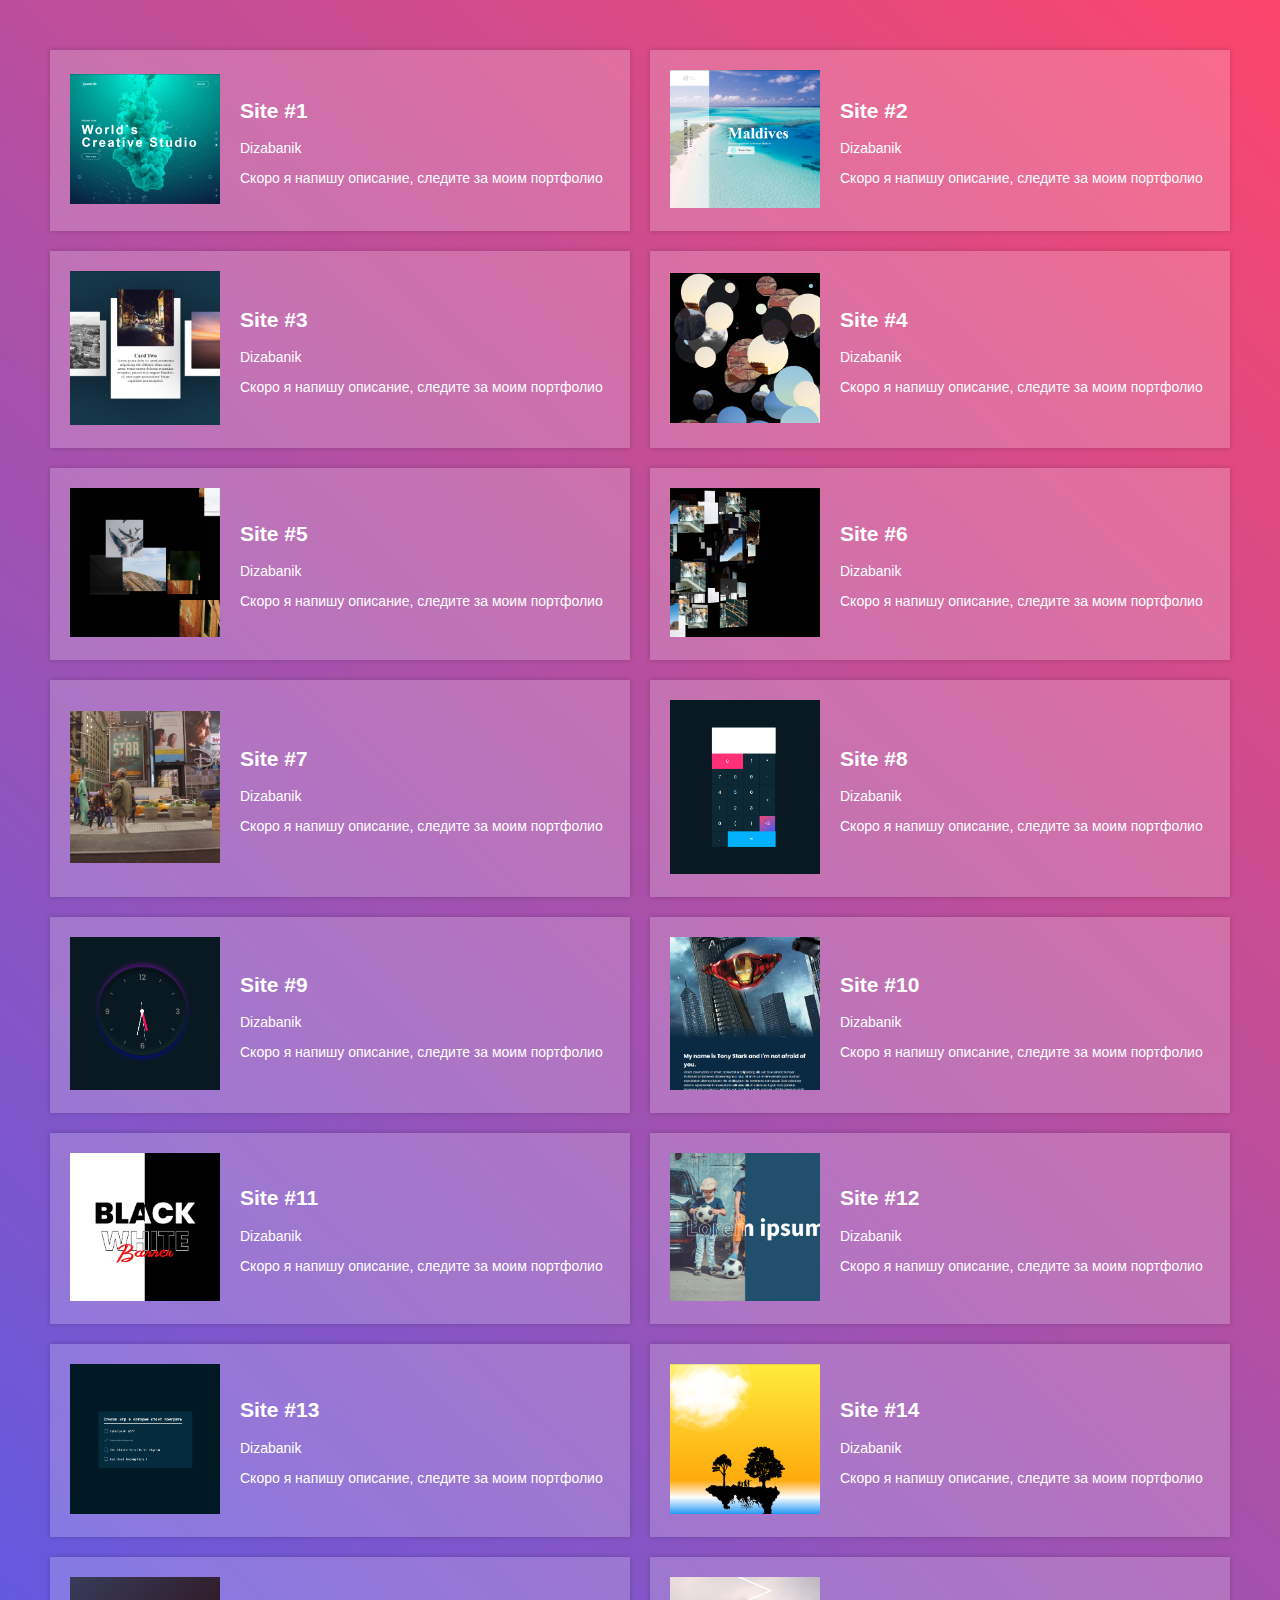
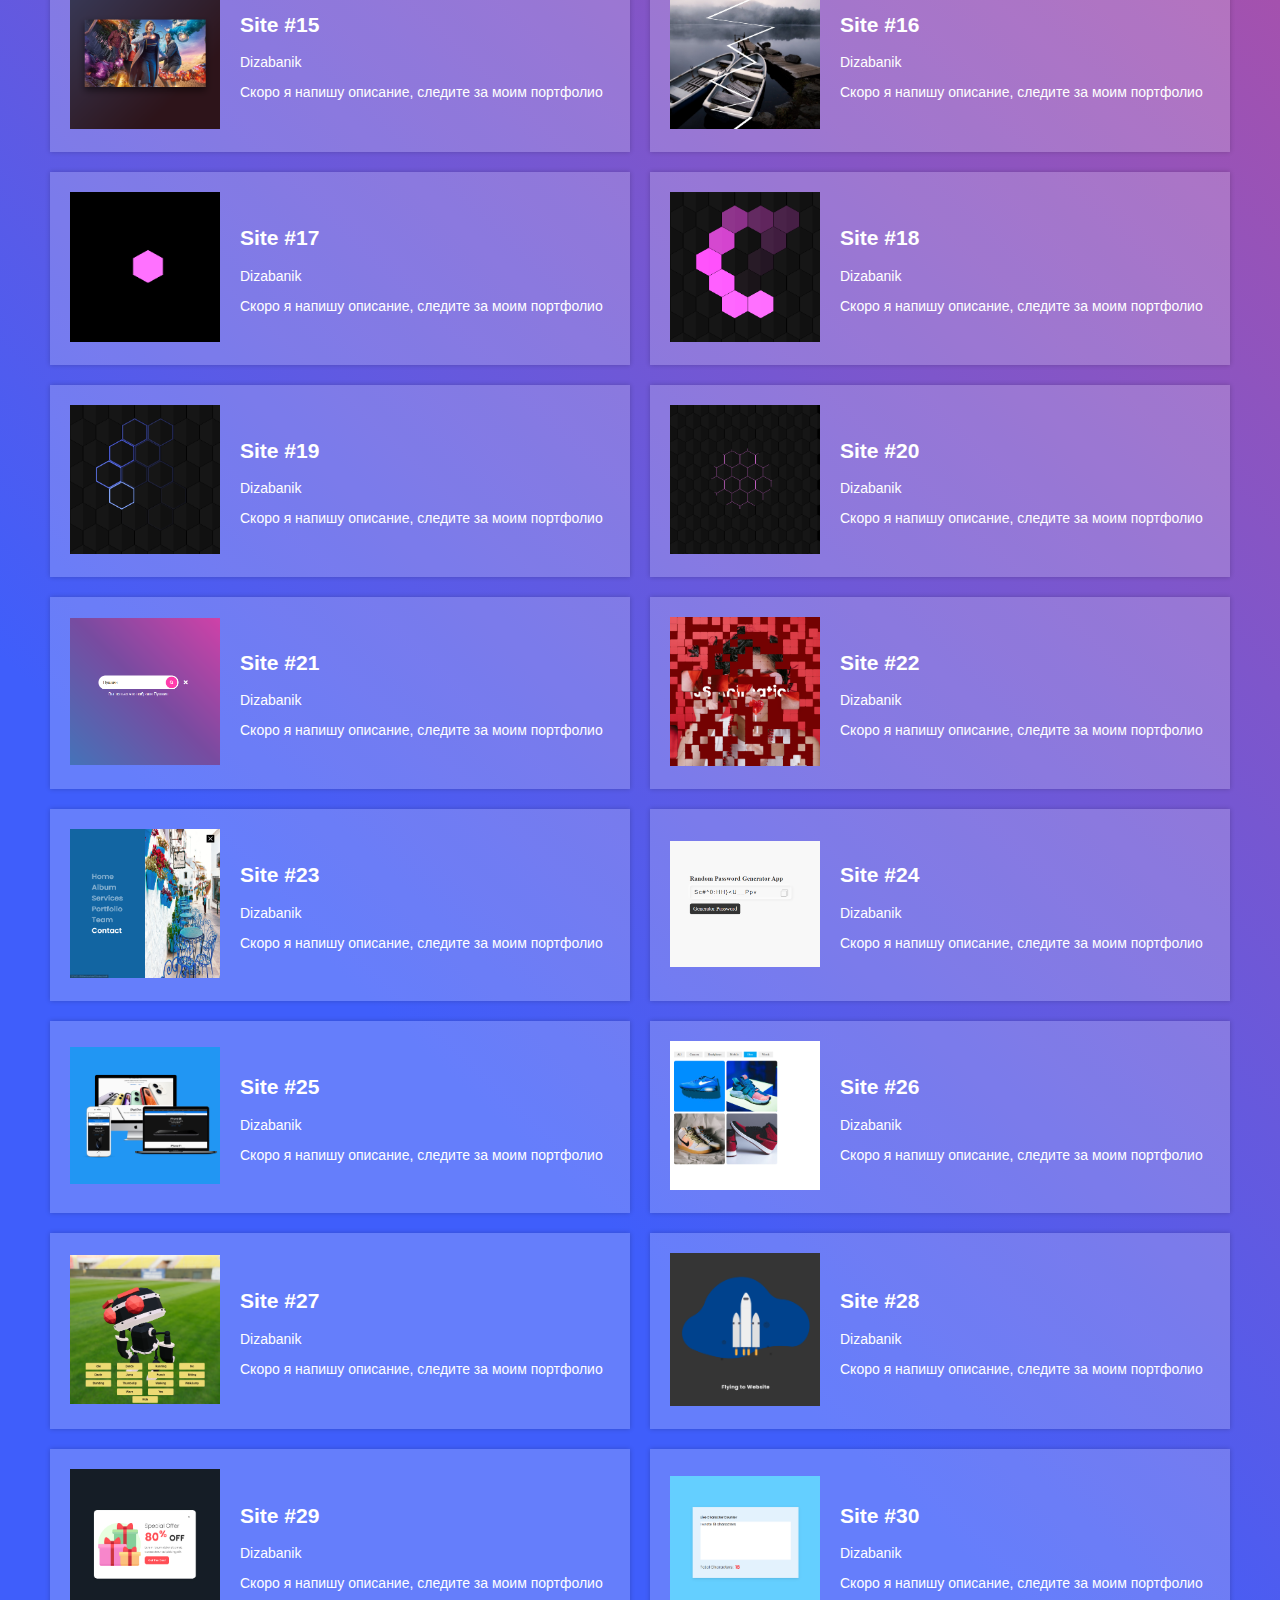
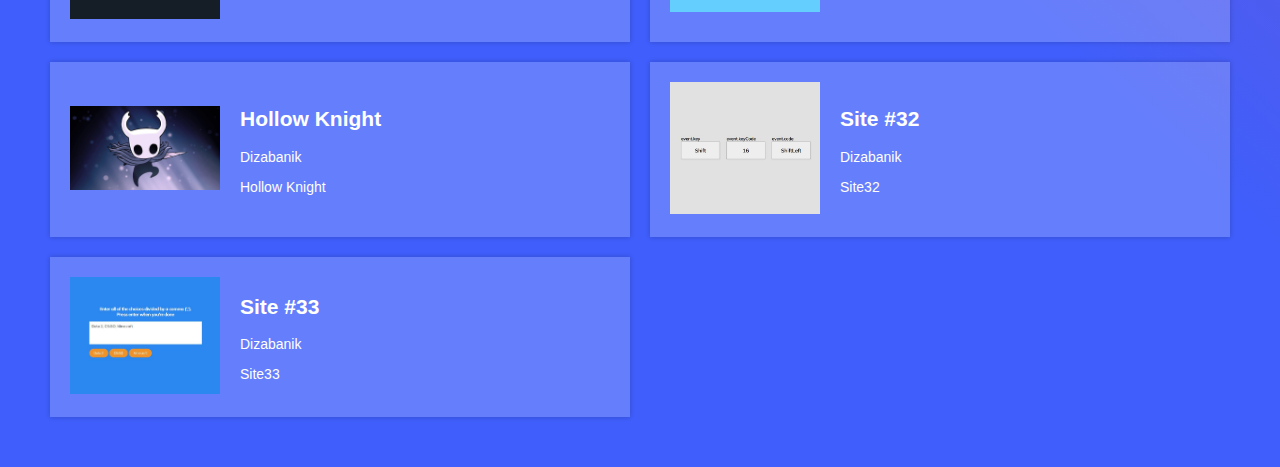
==== commit b125bb06: "Main2" ====
--- a/index.html
+++ b/index.html
@@ -414,6 +414,7 @@
         </div>
         <div class="album animate__animated animate__flipInX">
             <a href="edison/site32/index.html">
+                <img src="edison/site32/f.jpg" alt="">
                 
             </a>
             <div class="album_details">
@@ -426,6 +427,7 @@
         </div>
         <div class="album animate__animated animate__flipInX">
             <a href="edison/site33/index.html">
+                <img src="edison/site33/f.jpg" alt="">
                 
             </a>
             <div class="album_details">
